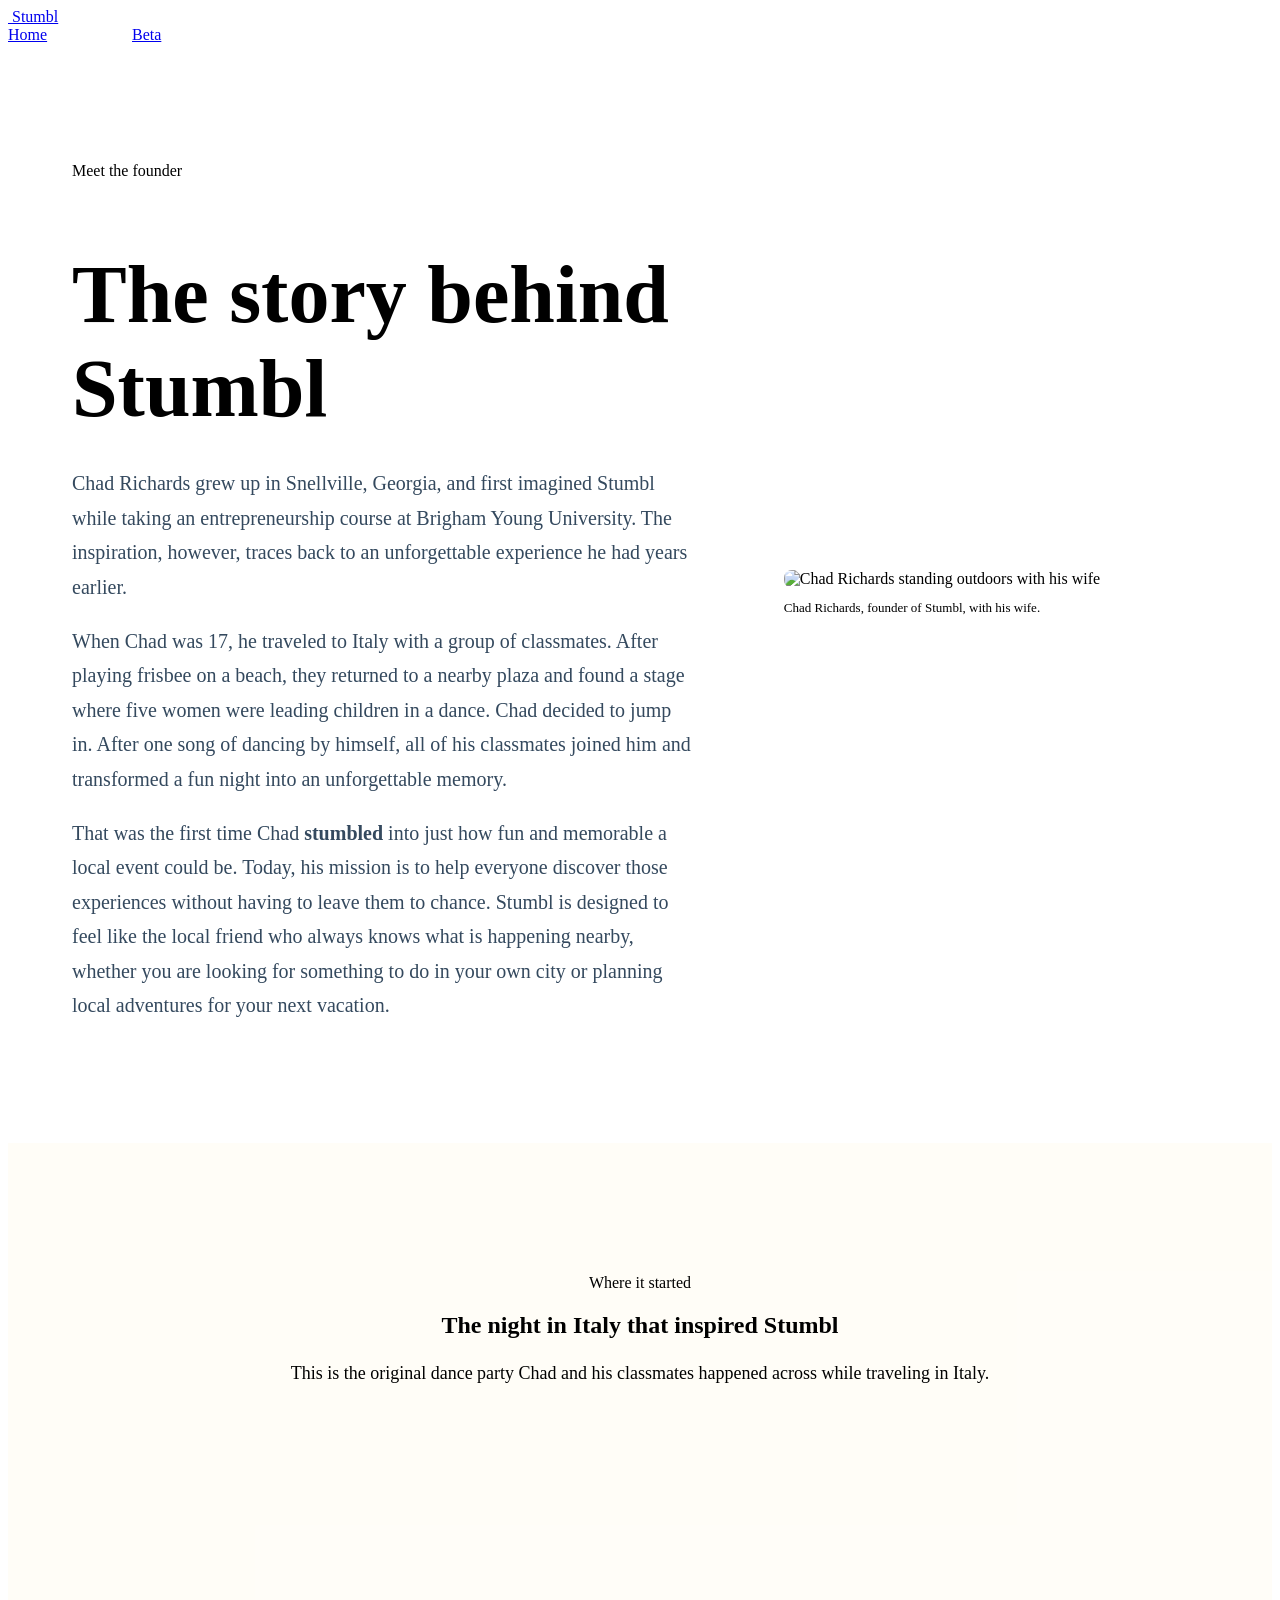
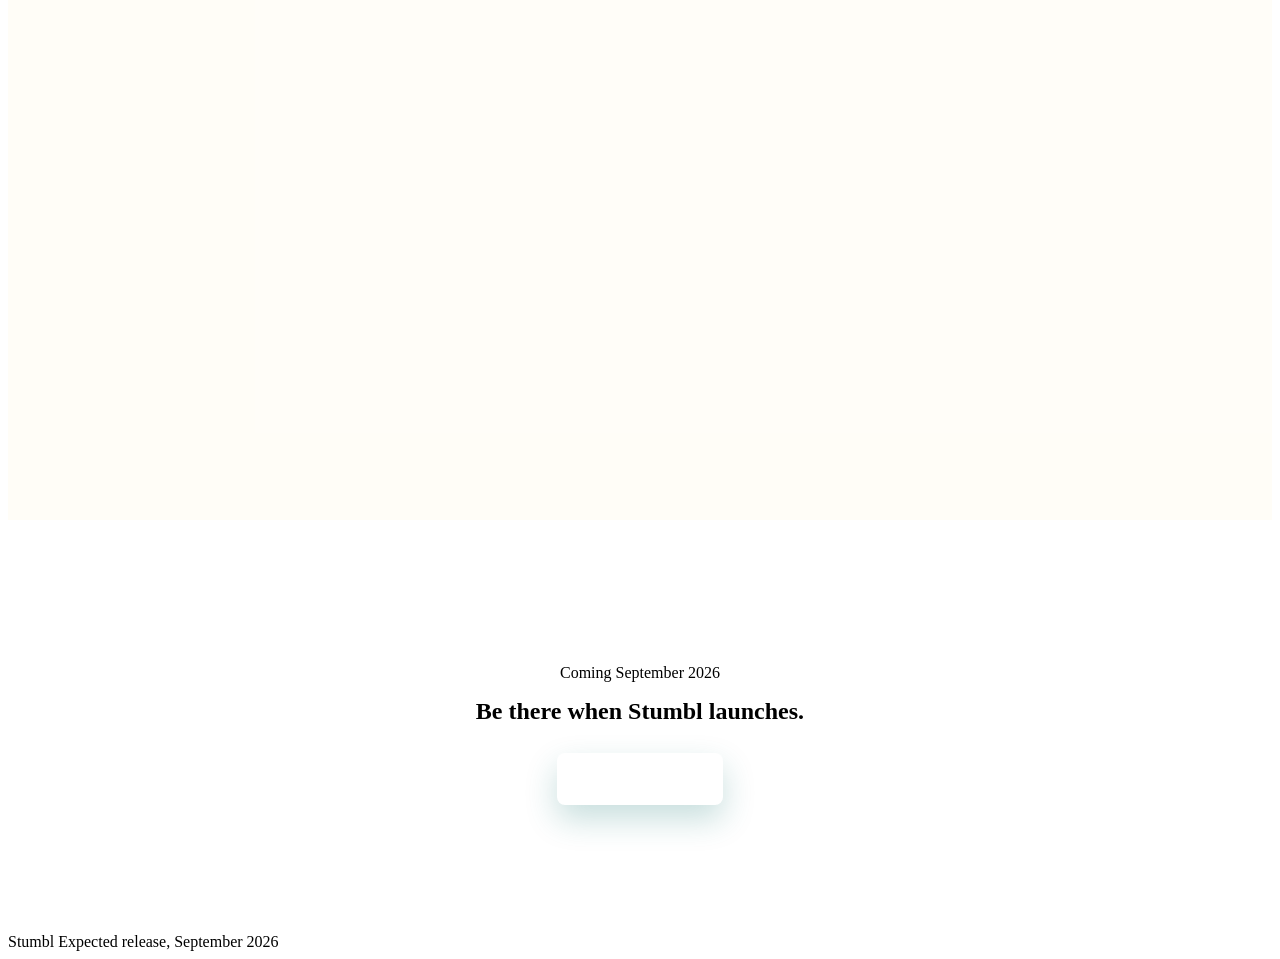
==== about.html @ e9298405 "Add files via upload" ====
<!doctype html>
<html lang="en">
<head>
  <meta charset="utf-8" />
  <meta name="viewport" content="width=device-width, initial-scale=1" />
  <title>About Chad | Stumbl</title>
  <meta name="description" content="Meet Chad Richards, the founder of Stumbl, and discover the experience in Italy that inspired the app." />
  <link rel="icon" href="assets/icon.png" />
  <link rel="stylesheet" href="styles.css" />
  <link rel="stylesheet" href="about.css" />
</head>
<body>
  <header class="site-header">
    <a class="brand" href="index.html" aria-label="Stumbl home">
      <img src="assets/icon.png" alt="" />
      <span>Stumbl</span>
    </a>
    <nav aria-label="Main navigation">
      <a href="index.html">Home</a>
      <a href="about.html" aria-current="page">About Chad</a>
      <a href="index.html#notify">Beta</a>
    </nav>
  </header>

  <main class="about-main">
    <section class="about-intro" aria-labelledby="about-title">
      <div class="about-copy">
        <p class="eyebrow">Meet the founder</p>
        <h1 id="about-title">The story behind Stumbl</h1>

        <p>Chad Richards grew up in Snellville, Georgia, and first imagined Stumbl while taking an entrepreneurship course at Brigham Young University. The inspiration, however, traces back to an unforgettable experience he had years earlier.</p>

        <p>When Chad was 17, he traveled to Italy with a group of classmates. After playing frisbee on a beach, they returned to a nearby plaza and found a stage where five women were leading children in a dance. Chad decided to jump in. After one song of dancing by himself, all of his classmates joined him and transformed a fun night into an unforgettable memory.</p>

        <p>That was the first time Chad <em>stumbled</em> into just how fun and memorable a local event could be. Today, his mission is to help everyone discover those experiences without having to leave them to chance. Stumbl is designed to feel like the local friend who always knows what is happening nearby, whether you are looking for something to do in your own city or planning local adventures for your next vacation.</p>
      </div>

      <figure class="founder-photo">
        <img src="assets/chad-richards.jpg" alt="Chad Richards standing outdoors with his wife" />
        <figcaption>Chad Richards, founder of Stumbl, with his wife.</figcaption>
      </figure>
    </section>

    <section class="origin-video" aria-labelledby="video-title">
      <div class="video-heading">
        <p class="eyebrow">Where it started</p>
        <h2 id="video-title">The night in Italy that inspired Stumbl</h2>
        <p>This is the original dance party Chad and his classmates happened across while traveling in Italy.</p>
      </div>

      <div class="video-frame">
        <iframe
          src="https://www.youtube-nocookie.com/embed/aSKjXE_cfrw"
          title="The Italy dance party that inspired Stumbl"
          loading="lazy"
          allow="accelerometer; autoplay; clipboard-write; encrypted-media; gyroscope; picture-in-picture; web-share"
          referrerpolicy="strict-origin-when-cross-origin"
          allowfullscreen>
        </iframe>
      </div>
    </section>

    <section class="about-cta" aria-labelledby="cta-title">
      <p class="eyebrow">Coming September 2026</p>
      <h2 id="cta-title">Be there when Stumbl launches.</h2>
      <a class="about-button" href="index.html#notify">Join the early list</a>
    </section>
  </main>

  <footer>
    <span>Stumbl</span>
    <span>Expected release, September 2026</span>
  </footer>
</body>
</html>
---- about.css ----
.site-header nav a[aria-current="page"] {
  color: #ffffff;
  text-decoration: underline;
  text-decoration-color: var(--gold);
  text-decoration-thickness: 3px;
  text-underline-offset: 7px;
}

.about-main {
  overflow: hidden;
}

.about-intro {
  min-height: calc(100vh - 53px);
  display: grid;
  grid-template-columns: minmax(0, 1.1fr) minmax(300px, 0.75fr);
  align-items: center;
  gap: clamp(36px, 7vw, 96px);
  max-width: 1440px;
  margin: 0 auto;
  padding: clamp(56px, 8vw, 112px) clamp(20px, 5vw, 72px);
}

.about-copy {
  max-width: 760px;
}

.about-copy h1 {
  font-size: clamp(48px, 7vw, 82px);
  margin-bottom: 30px;
}

.about-copy p:not(.eyebrow) {
  color: #34495e;
  font-size: clamp(17px, 1.7vw, 20px);
  line-height: 1.72;
  margin-bottom: 18px;
}

.about-copy em {
  color: var(--teal);
  font-style: normal;
  font-weight: 900;
}

.founder-photo {
  margin: 0;
}

.founder-photo img {
  display: block;
  width: 100%;
  max-height: 720px;
  object-fit: cover;
  object-position: center 28%;
  border-radius: 8px;
  box-shadow: var(--shadow);
}

.founder-photo figcaption {
  color: var(--muted);
  font-size: 13px;
  line-height: 1.5;
  margin-top: 10px;
}

.origin-video {
  padding: clamp(64px, 9vw, 120px) clamp(20px, 5vw, 72px);
  background: rgba(255, 253, 246, 0.82);
  border-block: 1px solid var(--line);
}

.video-heading,
.video-frame {
  width: min(100%, 1040px);
  margin-inline: auto;
}

.video-heading {
  text-align: center;
  margin-bottom: 32px;
}

.video-heading h2 {
  max-width: 850px;
  margin-inline: auto;
}

.video-heading > p:last-child {
  color: var(--muted);
  font-size: 18px;
  line-height: 1.6;
  margin: 0 auto;
  max-width: 700px;
}

.video-frame {
  aspect-ratio: 16 / 9;
  overflow: hidden;
  border-radius: 8px;
  background: var(--ink);
  box-shadow: var(--shadow);
}

.video-frame iframe {
  width: 100%;
  height: 100%;
  border: 0;
}

.about-cta {
  text-align: center;
  padding: clamp(72px, 10vw, 128px) 20px;
}

.about-cta h2 {
  max-width: 700px;
  margin: 0 auto 28px;
}

.about-button {
  display: inline-flex;
  min-height: 52px;
  align-items: center;
  justify-content: center;
  padding: 0 24px;
  border-radius: 8px;
  background: var(--teal);
  color: #ffffff;
  font-weight: 950;
  box-shadow: 0 14px 32px rgba(22, 116, 111, 0.24);
}

.about-button:hover,
.about-button:focus-visible {
  background: #105e5a;
}

@media (max-width: 860px) {
  .about-intro {
    min-height: auto;
    grid-template-columns: 1fr;
  }

  .founder-photo {
    width: min(100%, 560px);
  }
}

@media (max-width: 620px) {
  .site-header {
    flex-wrap: wrap;
  }

  .site-header nav {
    width: auto;
    gap: 16px;
    font-size: 13px;
  }

  .about-copy h1 {
    font-size: 46px;
  }
}
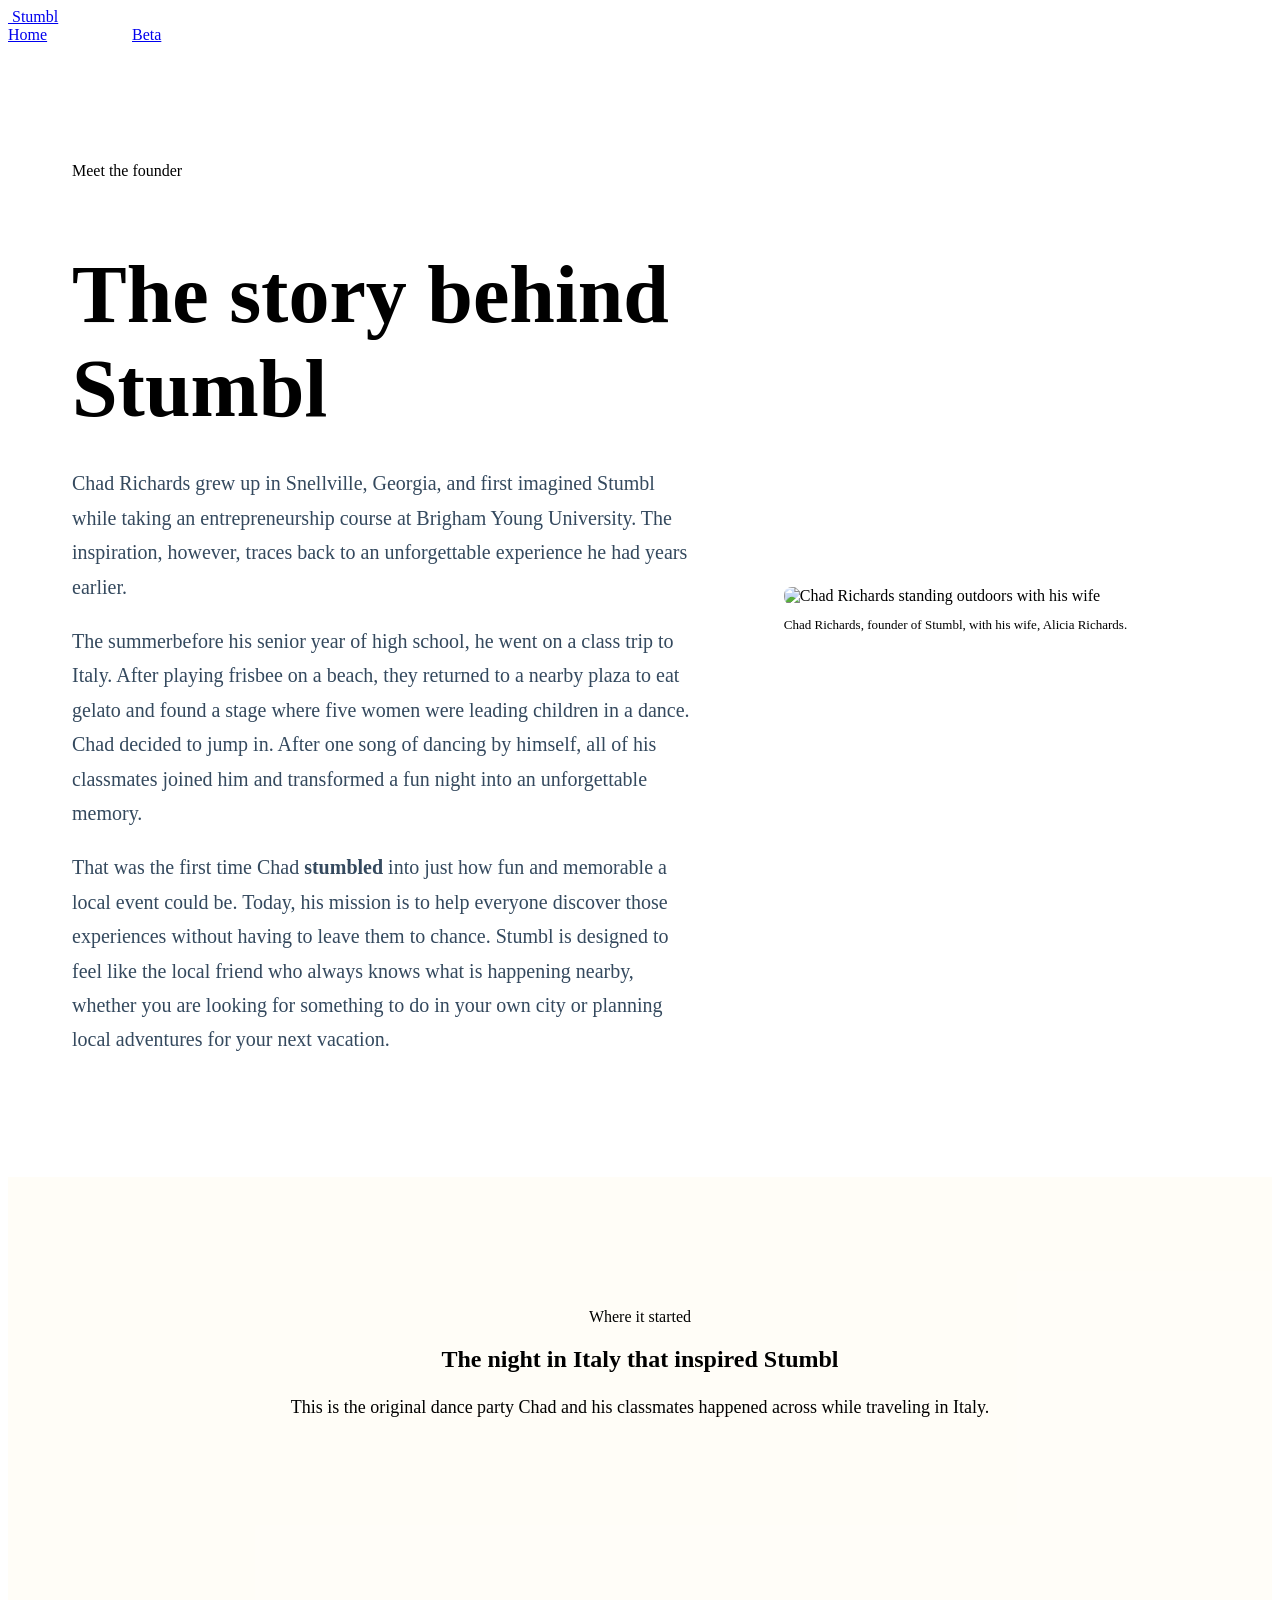
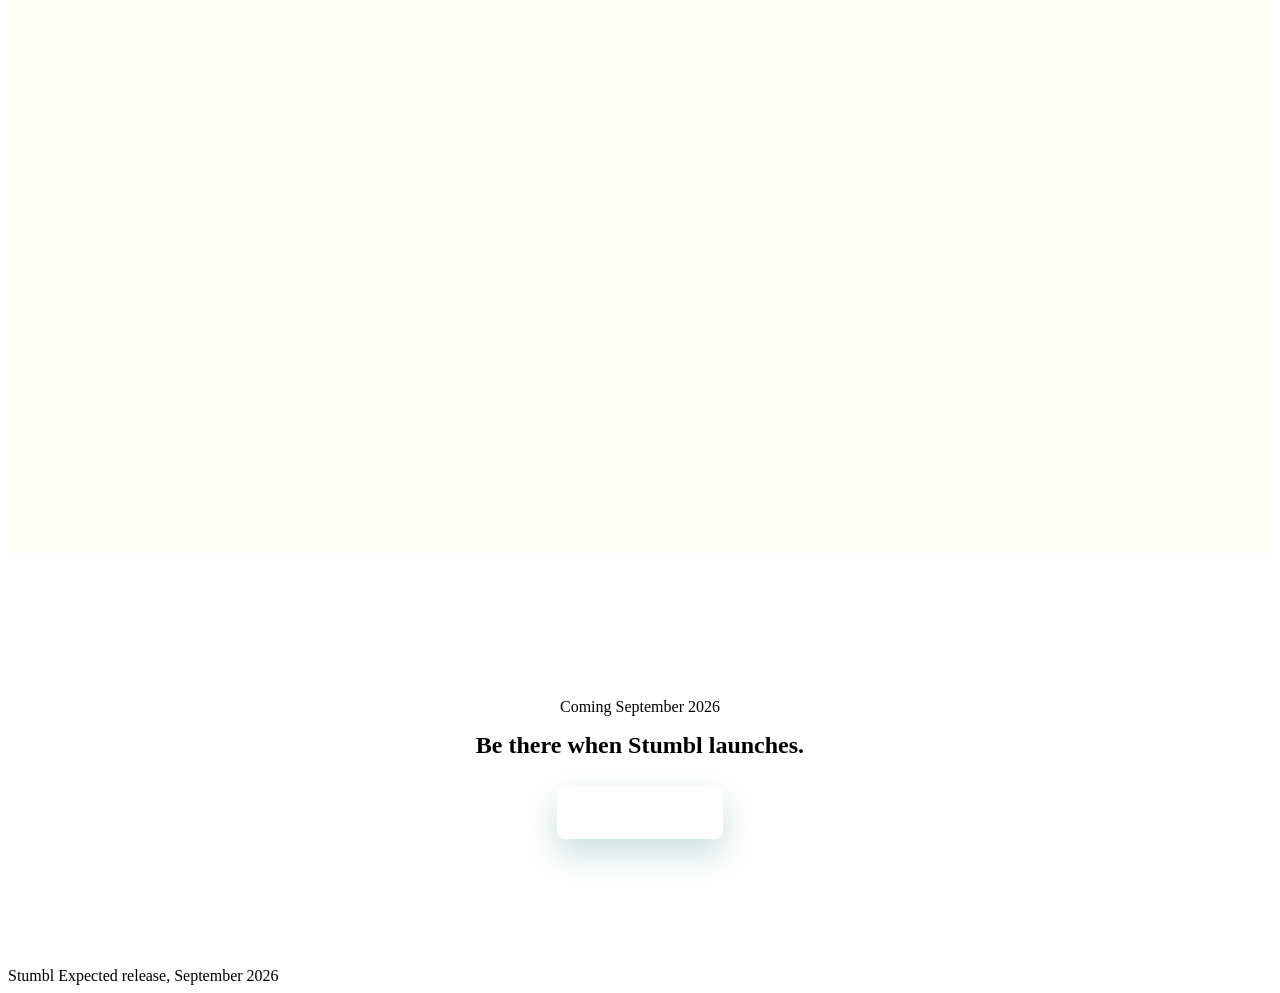
==== commit 8625f645: "Update figcaption to include wife's name" ====
--- a/about.html
+++ b/about.html
@@ -30,14 +30,14 @@
 
         <p>Chad Richards grew up in Snellville, Georgia, and first imagined Stumbl while taking an entrepreneurship course at Brigham Young University. The inspiration, however, traces back to an unforgettable experience he had years earlier.</p>
 
-        <p>When Chad was 17, he traveled to Italy with a group of classmates. After playing frisbee on a beach, they returned to a nearby plaza and found a stage where five women were leading children in a dance. Chad decided to jump in. After one song of dancing by himself, all of his classmates joined him and transformed a fun night into an unforgettable memory.</p>
+        <p>The summerbefore his senior year of high school, he went on a class trip to Italy. After playing frisbee on a beach, they returned to a nearby plaza to eat gelato and found a stage where five women were leading children in a dance. Chad decided to jump in. After one song of dancing by himself, all of his classmates joined him and transformed a fun night into an unforgettable memory.</p>
 
         <p>That was the first time Chad <em>stumbled</em> into just how fun and memorable a local event could be. Today, his mission is to help everyone discover those experiences without having to leave them to chance. Stumbl is designed to feel like the local friend who always knows what is happening nearby, whether you are looking for something to do in your own city or planning local adventures for your next vacation.</p>
       </div>
 
       <figure class="founder-photo">
         <img src="assets/chad-richards.jpg" alt="Chad Richards standing outdoors with his wife" />
-        <figcaption>Chad Richards, founder of Stumbl, with his wife.</figcaption>
+        <figcaption>Chad Richards, founder of Stumbl, with his wife, Alicia Richards.</figcaption>
       </figure>
     </section>
 
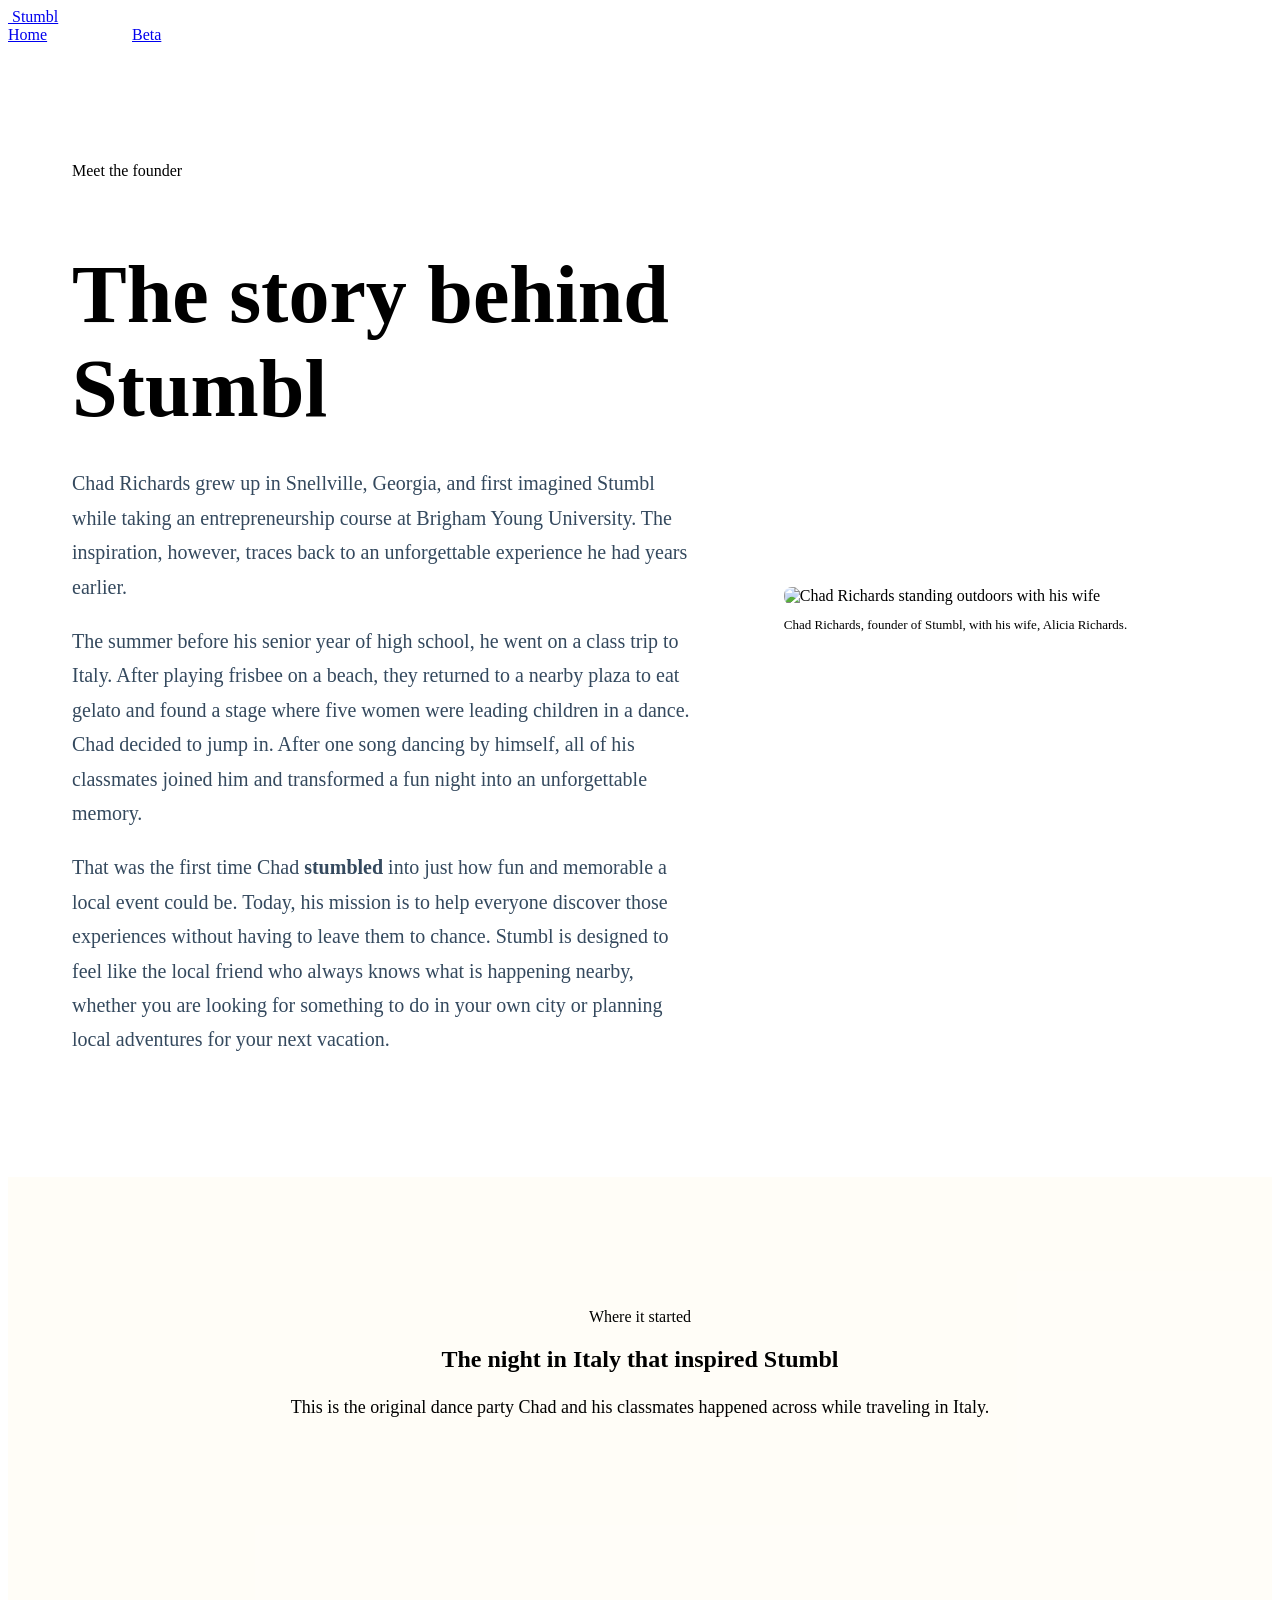
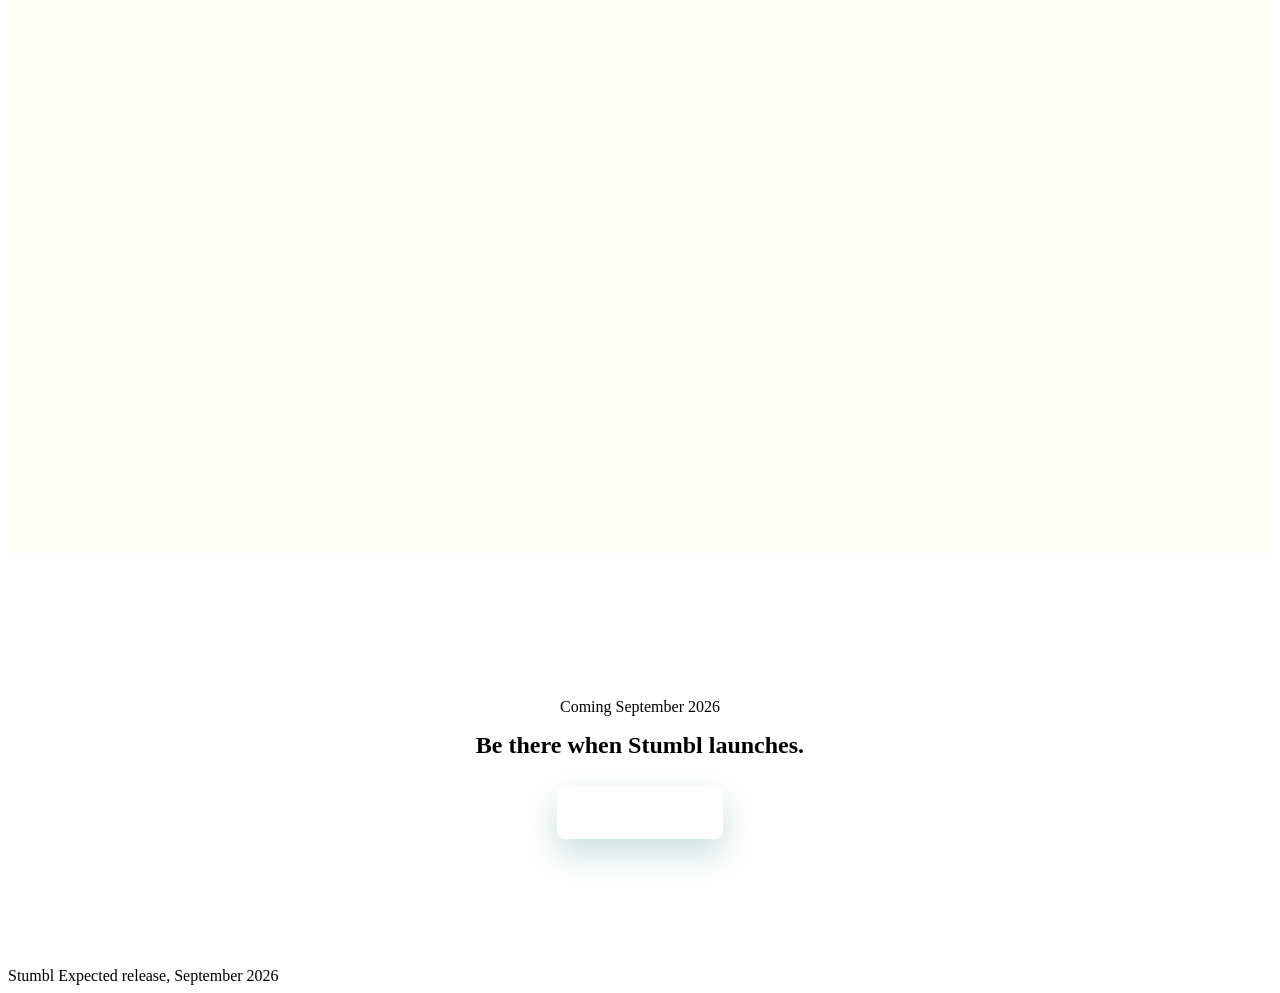
==== commit 89d4255b: "Update phrasing in about.html Corrected phrasing in the story about Chad's experience in Italy." ====
--- a/about.html
+++ b/about.html
@@ -30,7 +30,7 @@
 
         <p>Chad Richards grew up in Snellville, Georgia, and first imagined Stumbl while taking an entrepreneurship course at Brigham Young University. The inspiration, however, traces back to an unforgettable experience he had years earlier.</p>
 
-        <p>The summerbefore his senior year of high school, he went on a class trip to Italy. After playing frisbee on a beach, they returned to a nearby plaza to eat gelato and found a stage where five women were leading children in a dance. Chad decided to jump in. After one song of dancing by himself, all of his classmates joined him and transformed a fun night into an unforgettable memory.</p>
+        <p>The summer before his senior year of high school, he went on a class trip to Italy. After playing frisbee on a beach, they returned to a nearby plaza to eat gelato and found a stage where five women were leading children in a dance. Chad decided to jump in. After one song dancing by himself, all of his classmates joined him and transformed a fun night into an unforgettable memory.</p>
 
         <p>That was the first time Chad <em>stumbled</em> into just how fun and memorable a local event could be. Today, his mission is to help everyone discover those experiences without having to leave them to chance. Stumbl is designed to feel like the local friend who always knows what is happening nearby, whether you are looking for something to do in your own city or planning local adventures for your next vacation.</p>
       </div>
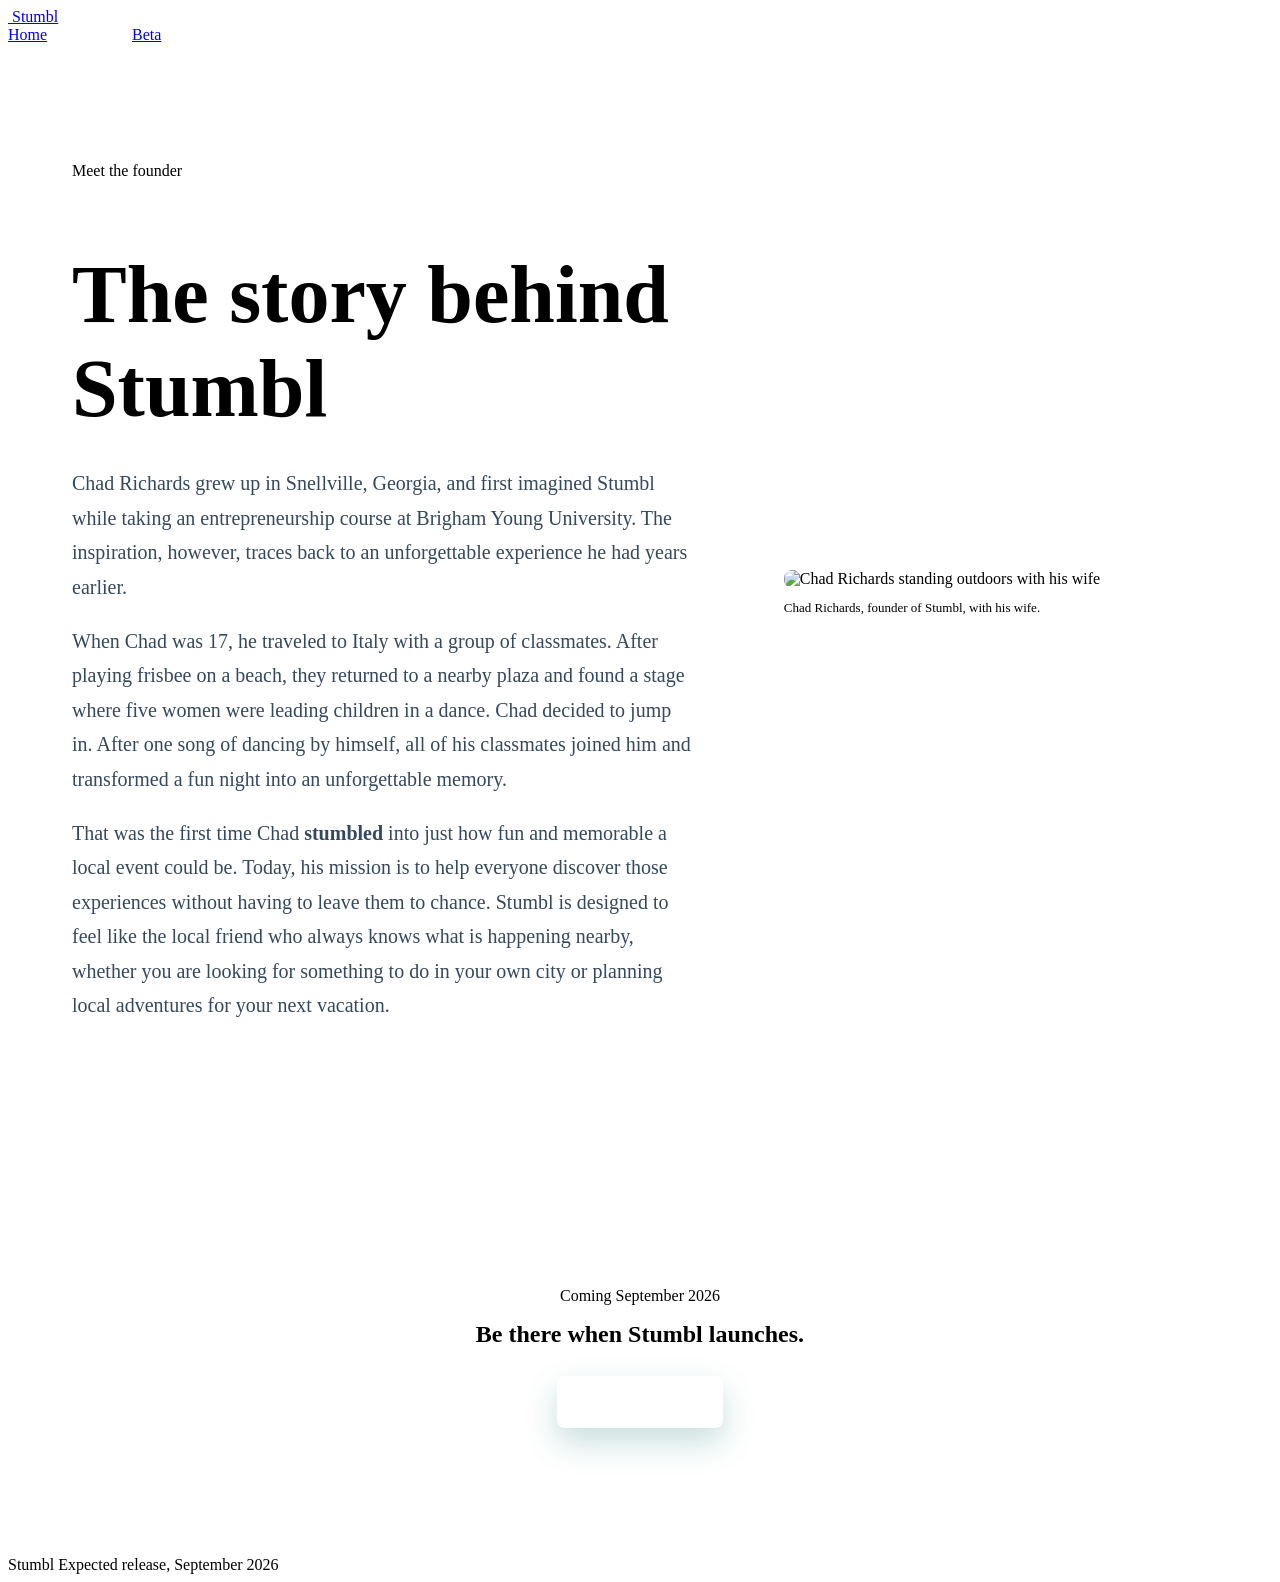
==== commit d1f22493: "Refactor about.html for clarity and formatting Updated the description meta tag for clarity and impr" ====
--- a/about.html
+++ b/about.html
@@ -4,17 +4,22 @@
   <meta charset="utf-8" />
   <meta name="viewport" content="width=device-width, initial-scale=1" />
   <title>About Chad | Stumbl</title>
-  <meta name="description" content="Meet Chad Richards, the founder of Stumbl, and discover the experience in Italy that inspired the app." />
+  <meta
+    name="description"
+    content="Meet Chad Richards, the founder of Stumbl, and learn about the experience that inspired the app."
+  />
   <link rel="icon" href="assets/icon.png" />
   <link rel="stylesheet" href="styles.css" />
   <link rel="stylesheet" href="about.css" />
 </head>
+
 <body>
   <header class="site-header">
     <a class="brand" href="index.html" aria-label="Stumbl home">
       <img src="assets/icon.png" alt="" />
       <span>Stumbl</span>
     </a>
+
     <nav aria-label="Main navigation">
       <a href="index.html">Home</a>
       <a href="about.html" aria-current="page">About Chad</a>
@@ -28,42 +33,50 @@
         <p class="eyebrow">Meet the founder</p>
         <h1 id="about-title">The story behind Stumbl</h1>
 
-        <p>Chad Richards grew up in Snellville, Georgia, and first imagined Stumbl while taking an entrepreneurship course at Brigham Young University. The inspiration, however, traces back to an unforgettable experience he had years earlier.</p>
+        <p>
+          Chad Richards grew up in Snellville, Georgia, and first imagined
+          Stumbl while taking an entrepreneurship course at Brigham Young
+          University. The inspiration, however, traces back to an
+          unforgettable experience he had years earlier.
+        </p>
 
-        <p>The summer before his senior year of high school, he went on a class trip to Italy. After playing frisbee on a beach, they returned to a nearby plaza to eat gelato and found a stage where five women were leading children in a dance. Chad decided to jump in. After one song dancing by himself, all of his classmates joined him and transformed a fun night into an unforgettable memory.</p>
+        <p>
+          When Chad was 17, he traveled to Italy with a group of classmates.
+          After playing frisbee on a beach, they returned to a nearby plaza
+          and found a stage where five women were leading children in a dance.
+          Chad decided to jump in. After one song of dancing by himself, all
+          of his classmates joined him and transformed a fun night into an
+          unforgettable memory.
+        </p>
 
-        <p>That was the first time Chad <em>stumbled</em> into just how fun and memorable a local event could be. Today, his mission is to help everyone discover those experiences without having to leave them to chance. Stumbl is designed to feel like the local friend who always knows what is happening nearby, whether you are looking for something to do in your own city or planning local adventures for your next vacation.</p>
+        <p>
+          That was the first time Chad <em>stumbled</em> into just how fun and
+          memorable a local event could be. Today, his mission is to help
+          everyone discover those experiences without having to leave them
+          to chance. Stumbl is designed to feel like the local friend who
+          always knows what is happening nearby, whether you are looking for
+          something to do in your own city or planning local adventures for
+          your next vacation.
+        </p>
       </div>
 
       <figure class="founder-photo">
-        <img src="assets/chad-richards.jpg" alt="Chad Richards standing outdoors with his wife" />
-        <figcaption>Chad Richards, founder of Stumbl, with his wife, Alicia Richards.</figcaption>
+        <img
+          src="assets/chad-richards.jpg"
+          alt="Chad Richards standing outdoors with his wife"
+        />
+        <figcaption>
+          Chad Richards, founder of Stumbl, with his wife.
+        </figcaption>
       </figure>
-    </section>
-
-    <section class="origin-video" aria-labelledby="video-title">
-      <div class="video-heading">
-        <p class="eyebrow">Where it started</p>
-        <h2 id="video-title">The night in Italy that inspired Stumbl</h2>
-        <p>This is the original dance party Chad and his classmates happened across while traveling in Italy.</p>
-      </div>
-
-      <div class="video-frame">
-        <iframe
-          src="https://www.youtube-nocookie.com/embed/aSKjXE_cfrw"
-          title="The Italy dance party that inspired Stumbl"
-          loading="lazy"
-          allow="accelerometer; autoplay; clipboard-write; encrypted-media; gyroscope; picture-in-picture; web-share"
-          referrerpolicy="strict-origin-when-cross-origin"
-          allowfullscreen>
-        </iframe>
-      </div>
     </section>
 
     <section class="about-cta" aria-labelledby="cta-title">
       <p class="eyebrow">Coming September 2026</p>
       <h2 id="cta-title">Be there when Stumbl launches.</h2>
-      <a class="about-button" href="index.html#notify">Join the early list</a>
+      <a class="about-button" href="index.html#notify">
+        Join the early list
+      </a>
     </section>
   </main>
 
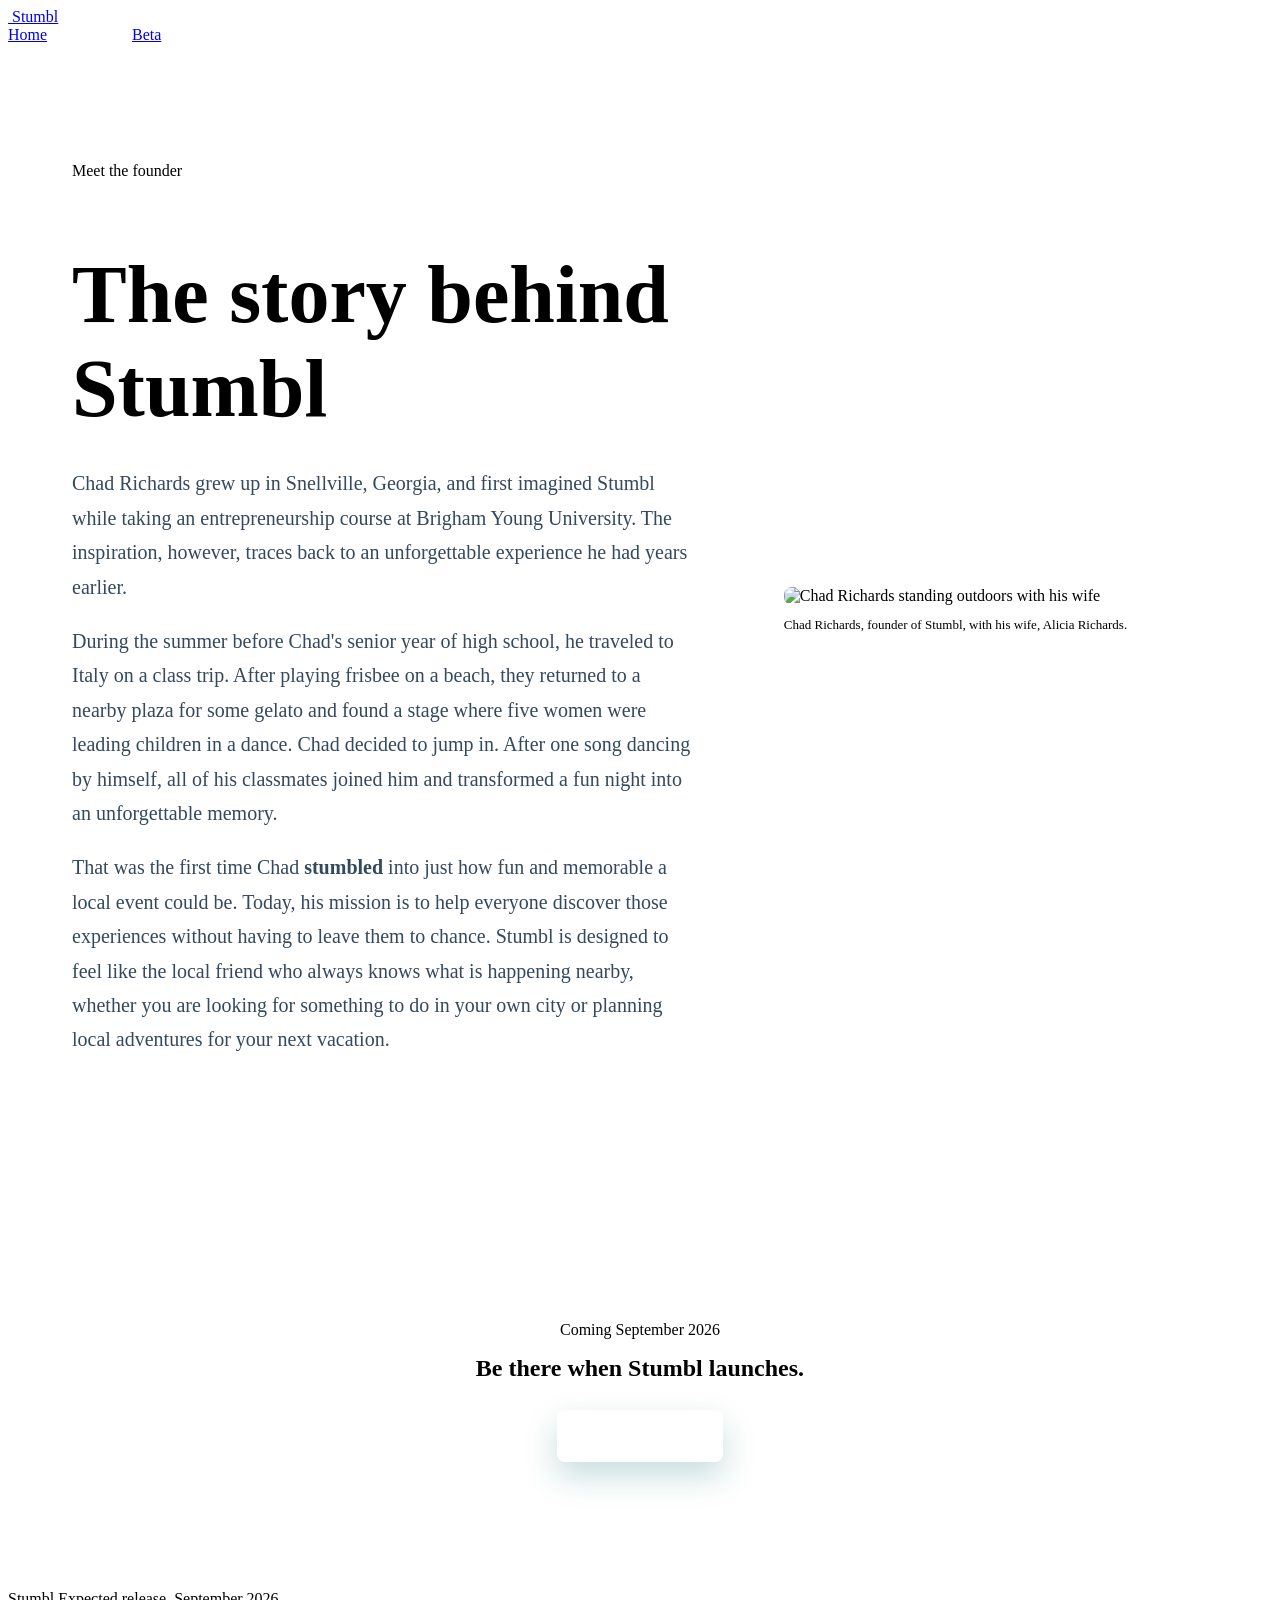
==== commit 0ea5e2b7: "Update travel story and add wife's name" ====
--- a/about.html
+++ b/about.html
@@ -41,10 +41,10 @@
         </p>
 
         <p>
-          When Chad was 17, he traveled to Italy with a group of classmates.
-          After playing frisbee on a beach, they returned to a nearby plaza
+          During the summer before Chad's senior year of high school, he traveled to Italy on a class trip.
+          After playing frisbee on a beach, they returned to a nearby plaza for some gelato
           and found a stage where five women were leading children in a dance.
-          Chad decided to jump in. After one song of dancing by himself, all
+          Chad decided to jump in. After one song dancing by himself, all
           of his classmates joined him and transformed a fun night into an
           unforgettable memory.
         </p>
@@ -66,7 +66,7 @@
           alt="Chad Richards standing outdoors with his wife"
         />
         <figcaption>
-          Chad Richards, founder of Stumbl, with his wife.
+          Chad Richards, founder of Stumbl, with his wife, Alicia Richards.
         </figcaption>
       </figure>
     </section>
